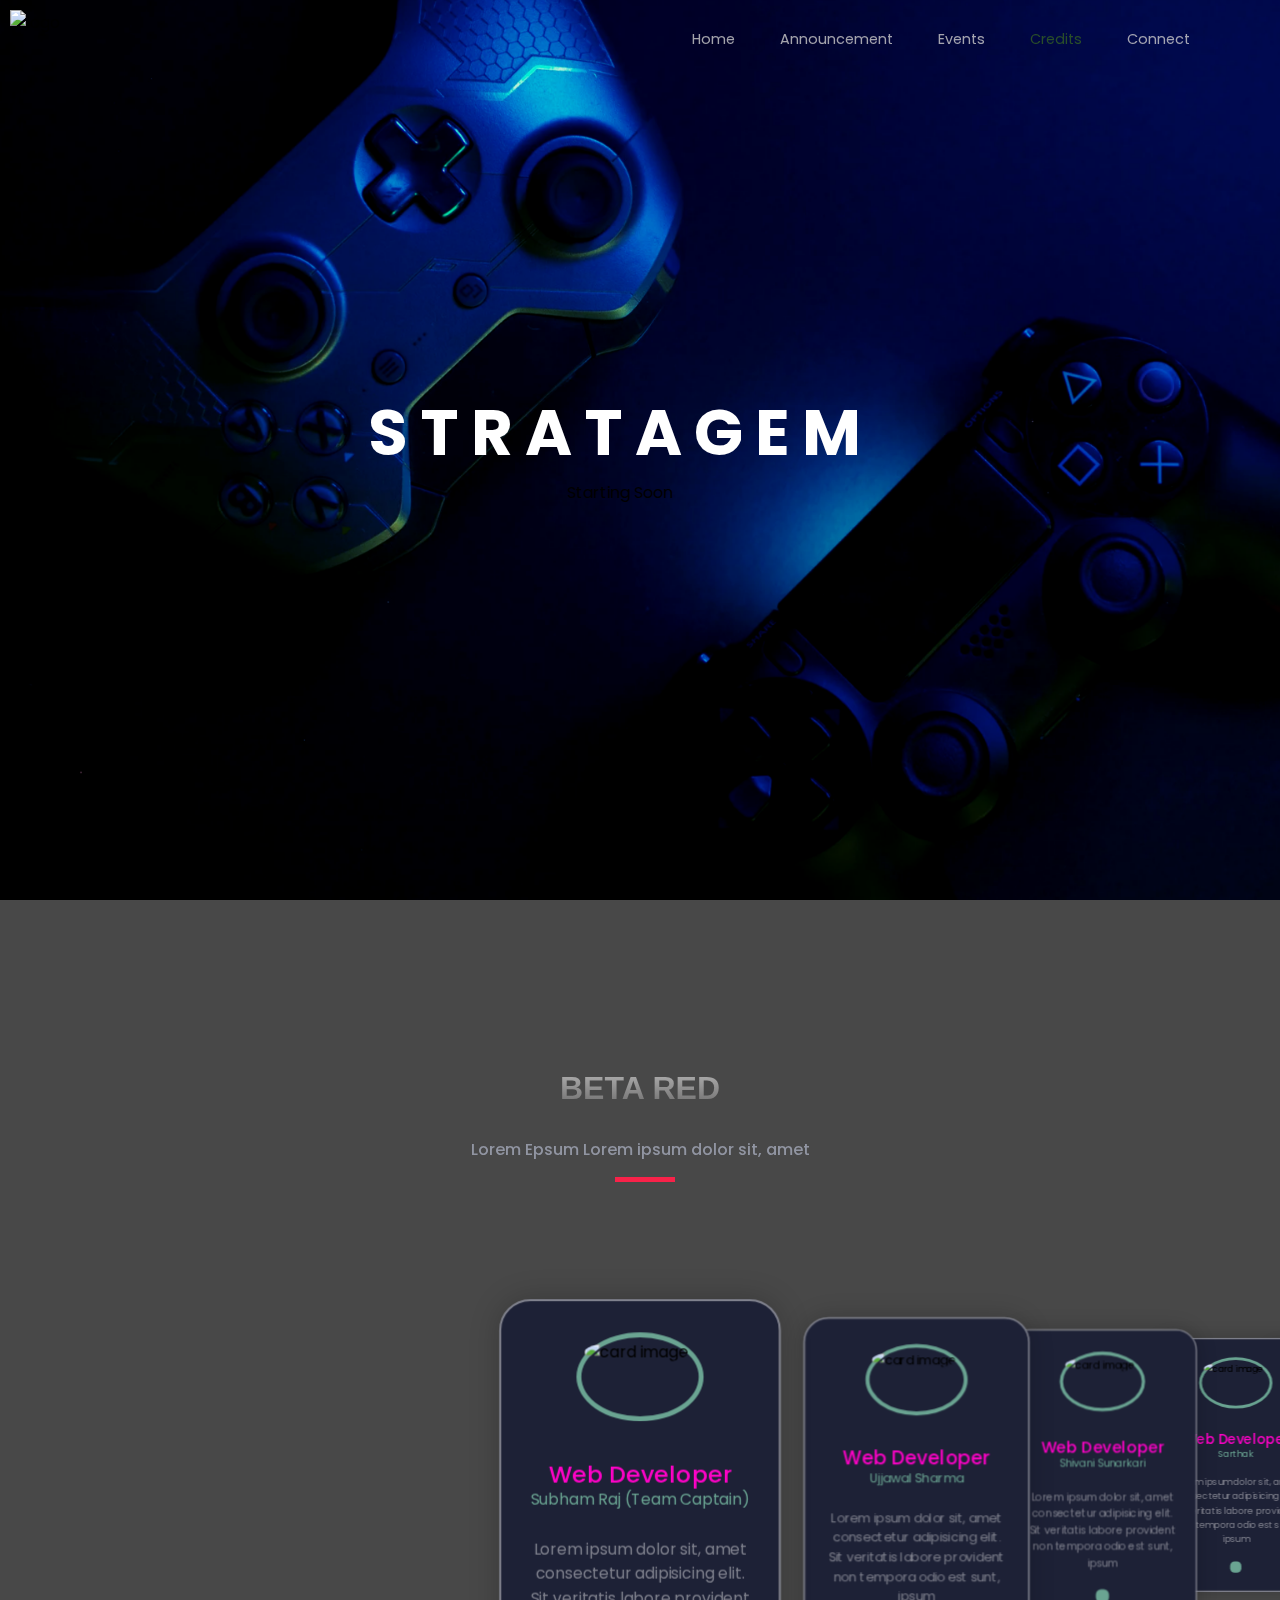
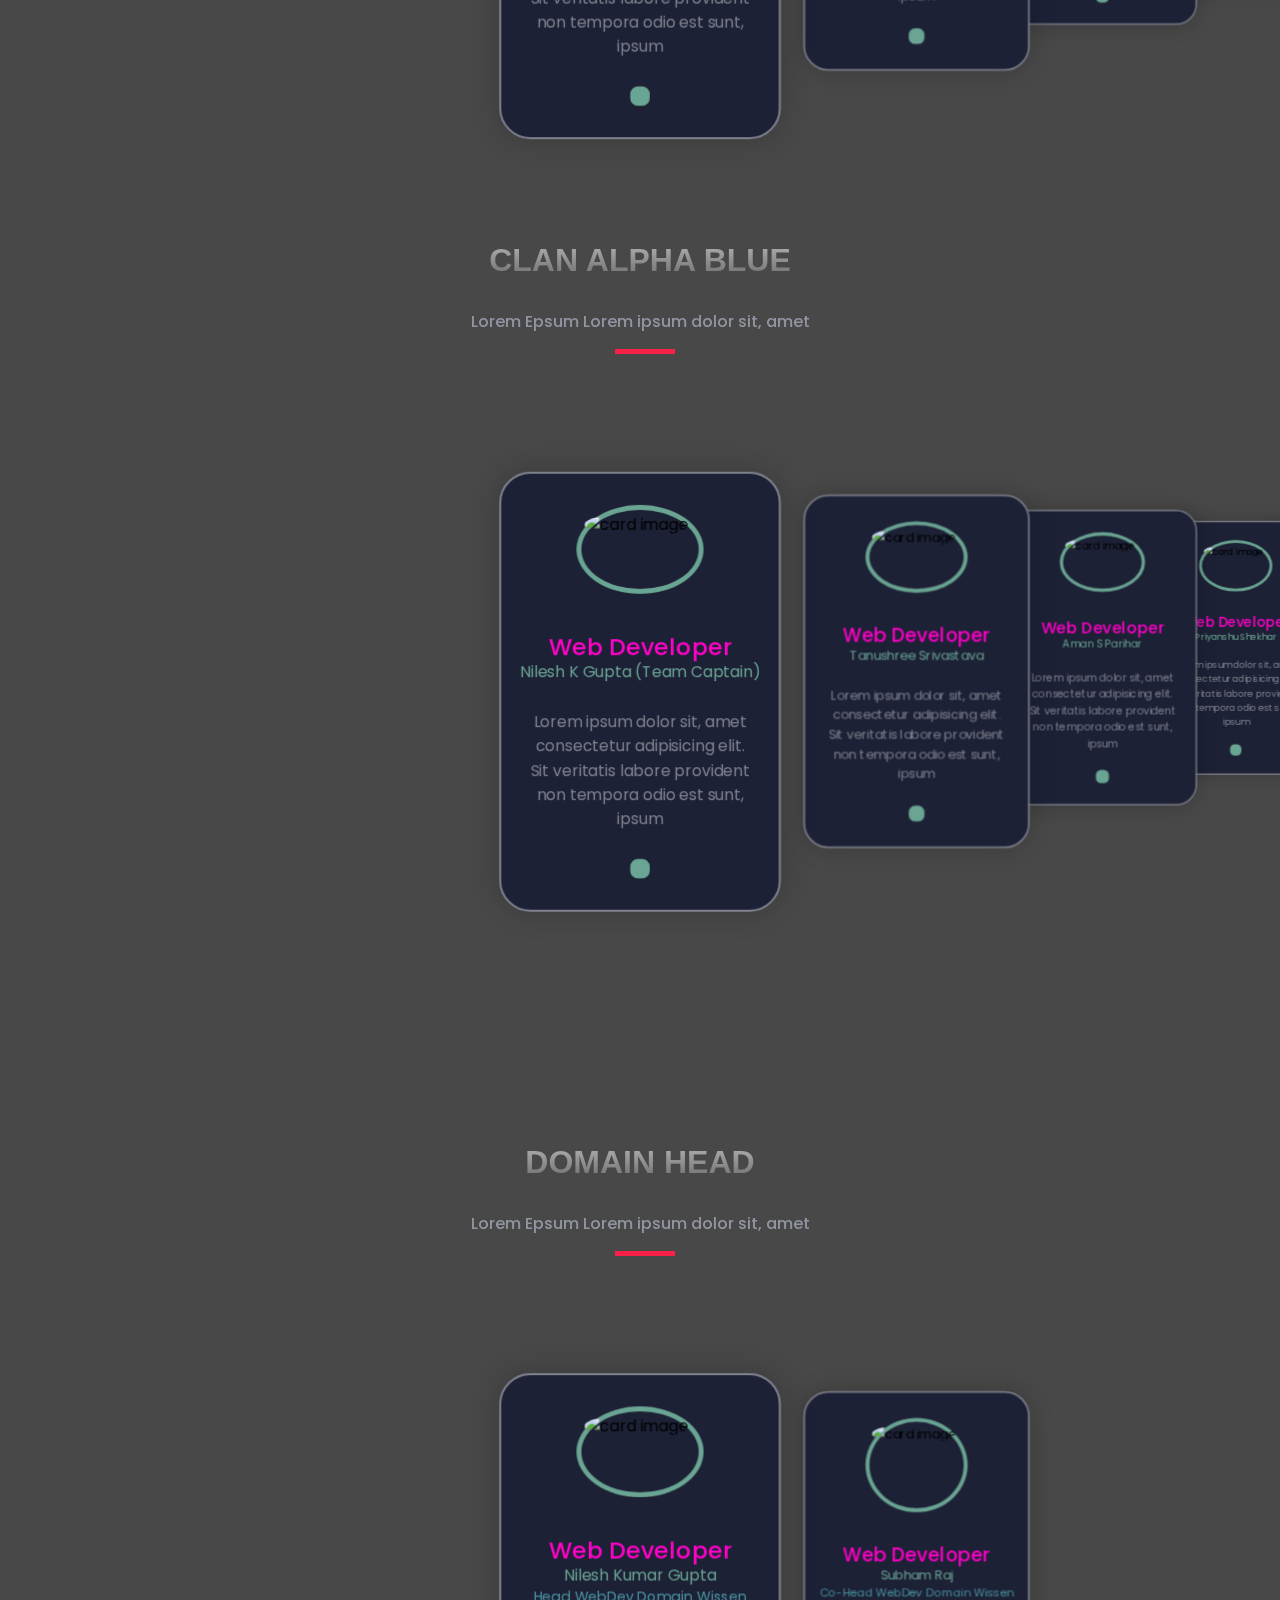
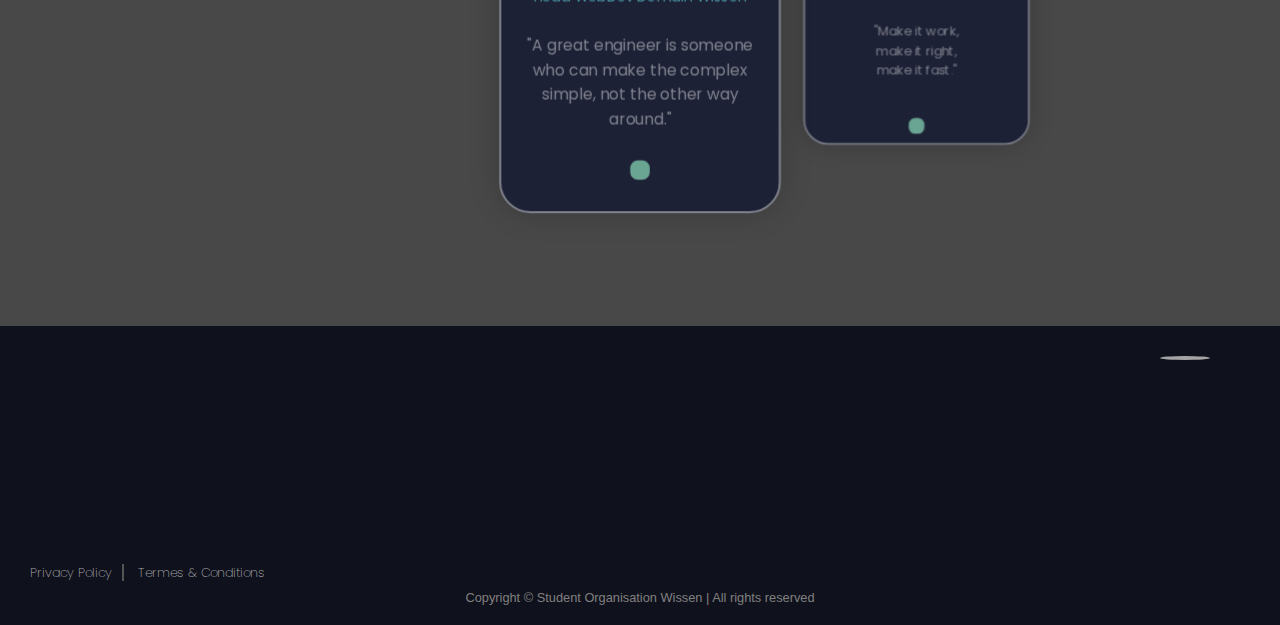
==== credit-demo.html @ d4286579 "Add files via upload" ====
<!DOCTYPE html>
<html lang="en">

<head>
    <meta charset="UTF-8">
    <meta http-equiv="X-UA-Compatible" content="IE=edge">
    <meta name="viewport" content="width=device-width, initial-scale=1.0">
    <title>Credits | Team</title>
    <script src="https://kit.fontawesome.com/1dc055f0a8.js" crossorigin="anonymous"></script>
    <!-- Link Swiper's CSS -->
    <link rel="stylesheet" href="https://cdn.jsdelivr.net/npm/swiper/swiper-bundle.min.css" />

    <!-- CSS -->
    <link rel="stylesheet" href="./credit-demo.css">
    <!-- FONT -->
    <link rel="stylesheet" href="./TTSupermolotNeue-ExpDBold/style.css">

</head>

<body>
    <section class="container1">
        <div class="header">
            <img class="logo" src="./pics/WissenLogoDark_.png" alt="logo" width="50px">
            <nav class="navlinks">
                <ul>
                    <li><a href="index.html" class="hoverlink">Home</a></li>
                    <li><a href="announcemnt.html" class="hoverlink">Announcement</a></li>
                    <li><a href="events.html" class="hoverlink">Events </a></li>
                    <li><a href="credit.html" class="active hoverlink">Credits</a></li>
                    <li><a href="social.html" class="hoverlink">Connect</a></li>
                </ul>
            </nav>
        </div>

        <div class="intro-box">
            <h1>Stratagem</h1>
            <p>Starting Soon</p>
        </div>
    </section>

    <!-- --------------Beta Red-------------  -->
    <section class="beta-red mySwiper">
        <div class="section-header">
            <h2>Beta Red</h2>
            <p>Lorem Epsum Lorem ipsum dolor sit, amet</p>
        </div>
        <div class="swiper-wrapper">

            <div class="card swiper-slide">
                <div class="card__image">
                    <img src="./pics/Subham_.jpg" alt="card image">
                </div>

                <div class="card__content">
                    <span class="card__title">Web Developer</span>
                    <span class="card__name">Subham Raj (Team Captain)</span>

                    <p class="card__text">Lorem ipsum dolor sit, amet consectetur adipisicing elit. Sit veritatis labore
                        provident non tempora odio est sunt, ipsum</p>
                    <p class="social"><a href="www.linkedin.com/in/subham-raj05"><i class="fa-brands fa-linkedin-in"></i></a> <i class="fa-brands fa-instagram"></i> <i class="fa-brands fa-github"></i> <i class="fa-brands fa-discord"></i> </p>
                </div>
            </div>

            <div class="card swiper-slide">
                <div class="card__image">
                    <img src="./pics/WissenLogoDark_.png" alt="card image">
                </div>

                <div class="card__content">
                    <span class="card__title">Web Developer</span>
                    <span class="card__name">Ujjawal Sharma</span>
                    <p class="card__text">Lorem ipsum dolor sit, amet consectetur adipisicing elit. Sit veritatis labore
                        provident non tempora odio est sunt, ipsum</p>
                    <p class="social"><i class="fa-brands fa-linkedin-in"></i> <i class="fa-brands fa-instagram"></i> <i class="fa-brands fa-github"></i> <i class="fa-brands fa-discord"></i> </p>
                </div>
            </div>

            <div class="card swiper-slide">
                <div class="card__image">
                    <img src="./pics/WissenLogoDark_.png" alt="card image">
                </div>

                <div class="card__content">
                    <span class="card__title">Web Developer</span>
                    <span class="card__name">Shivani Sunarkari</span>
                    <p class="card__text">Lorem ipsum dolor sit, amet consectetur adipisicing elit. Sit veritatis labore
                        provident non tempora odio est sunt, ipsum</p>
                    <p class="social"><i class="fa-brands fa-linkedin-in"></i> <i class="fa-brands fa-instagram"></i> <i class="fa-brands fa-github"></i> <i class="fa-brands fa-discord"></i> </p>
                </div>
            </div>

            <div class="card swiper-slide">
                <div class="card__image">
                    <img src="./pics/WissenLogoDark_.png" alt="card image">
                </div>

                <div class="card__content">
                    <span class="card__title">Web Developer</span>
                    <span class="card__name">Sarthak</span>
                    <p class="card__text">Lorem ipsum dolor sit, amet consectetur adipisicing elit. Sit veritatis labore
                        provident non tempora odio est sunt, ipsum</p>
                    <p class="social"><i class="fa-brands fa-linkedin-in"></i> <i class="fa-brands fa-instagram"></i> <i class="fa-brands fa-github"></i> <i class="fa-brands fa-discord"></i> </p>
                </div>
            </div>

            <div class="card swiper-slide">
                <div class="card__image">
                    <img src="./pics/WissenLogoDark_.png" alt="card image">
                </div>

                <div class="card__content">
                    <span class="card__title">Web Developer</span>
                    <span class="card__name">Vir Madhur Solanki</span>
                    <p class="card__text">Lorem ipsum dolor sit, amet consectetur adipisicing elit. Sit veritatis labore
                        provident non tempora odio est sunt, ipsum</p>
                    <p class="social"><i class="fa-brands fa-linkedin-in"></i> <i class="fa-brands fa-instagram"></i> <i class="fa-brands fa-github"></i> <i class="fa-brands fa-discord"></i> </p>
                </div>
            </div>
            
            <div class="card swiper-slide">
                <div class="card__image">
                    <img src="./pics/WissenLogoDark_.png" alt="card image">
                </div>

                <div class="card__content">
                    <span class="card__title">Web Developer</span>
                    <span class="card__name">Meghul</span>
                    <p class="card__text">Lorem ipsum dolor sit, amet consectetur adipisicing elit. Sit veritatis labore
                        provident non tempora odio est sunt, ipsum</p>
                    <p class="social"><i class="fa-brands fa-linkedin-in"></i> <i class="fa-brands fa-instagram"></i> <i class="fa-brands fa-github"></i> <i class="fa-brands fa-discord"></i> </p>
                </div>
            </div>

        </div>
    </section>

    <!-- ---------Alpha Blue Team ----------- -->
    <section class="alpha-blue mySwiper">
        <div class="section-header">
            <h2>Clan Alpha Blue</h2>
            <p>Lorem Epsum Lorem ipsum dolor sit, amet</p>
        </div>

        <div class="swiper-wrapper">

            <div class="card swiper-slide">
                <div class="card__image">
                    <img src="./pics/WissenLogoDark_.png" alt="card image">
                </div>

                <div class="card__content">
                    <span class="card__title">Web Developer</span>
                    <span class="card__name">Nilesh K Gupta (Team Captain)</span>

                    <p class="card__text">Lorem ipsum dolor sit, amet consectetur adipisicing elit. Sit veritatis labore
                        provident non tempora odio est sunt, ipsum</p>
                    <p class="social"><i class="fa-brands fa-linkedin-in"></i> <i class="fa-brands fa-instagram"></i> <i class="fa-brands fa-github"></i> <i class="fa-brands fa-discord"></i> </p>
                </div>
            </div>

            <div class="card swiper-slide">
                <div class="card__image">
                    <img src="./pics/WissenLogoDark_.png" alt="card image">
                </div>

                <div class="card__content">
                    <span class="card__title">Web Developer</span>
                    <span class="card__name">Tanushree Srivastava</span>
                    <p class="card__text">Lorem ipsum dolor sit, amet consectetur adipisicing elit. Sit veritatis labore
                        provident non tempora odio est sunt, ipsum</p>
                    <p class="social"><i class="fa-brands fa-linkedin-in"></i> <i class="fa-brands fa-instagram"></i> <i class="fa-brands fa-github"></i> <i class="fa-brands fa-discord"></i> </p>
                </div>
            </div>

            <div class="card swiper-slide">
                <div class="card__image">
                    <img src="./pics/WissenLogoDark_.png" alt="card image">
                </div>

                <div class="card__content">
                    <span class="card__title">Web Developer</span>
                    <span class="card__name">Aman S Parihar</span>
                    <p class="card__text">Lorem ipsum dolor sit, amet consectetur adipisicing elit. Sit veritatis labore
                        provident non tempora odio est sunt, ipsum</p>
                    <p class="social"><i class="fa-brands fa-linkedin-in"></i> <i class="fa-brands fa-instagram"></i> <i class="fa-brands fa-github"></i> <i class="fa-brands fa-discord"></i> </p>
                </div>
            </div>

            <div class="card swiper-slide">
                <div class="card__image">
                    <img src="./pics/WissenLogoDark_.png" alt="card image">
                </div>

                <div class="card__content">
                    <span class="card__title">Web Developer</span>
                    <span class="card__name">Priyanshu Shekhar</span>
                    <p class="card__text">Lorem ipsum dolor sit, amet consectetur adipisicing elit. Sit veritatis labore
                        provident non tempora odio est sunt, ipsum</p>
                    <p class="social"><i class="fa-brands fa-linkedin-in"></i> <i class="fa-brands fa-instagram"></i> <i class="fa-brands fa-github"></i> <i class="fa-brands fa-discord"></i> </p>
                </div>
            </div>

            <div class="card swiper-slide">
                <div class="card__image">
                    <img src="./pics/WissenLogoDark_.png" alt="card image">
                </div>

                <div class="card__content">
                    <span class="card__title">Web Developer</span>
                    <span class="card__name">B. V. Preetham Reddy</span>
                    <p class="card__text">Lorem ipsum dolor sit, amet consectetur adipisicing elit. Sit veritatis labore
                        provident non tempora odio est sunt, ipsum</p>
                    <p class="social"><i class="fa-brands fa-linkedin-in"></i> <i class="fa-brands fa-instagram"></i> <i class="fa-brands fa-github"></i> <i class="fa-brands fa-discord"></i> </p>
                </div>
            </div>
            
            <div class="card swiper-slide">
                <div class="card__image">
                    <img src="./pics/WissenLogoDark_.png" alt="card image">
                </div>

                <div class="card__content">
                    <span class="card__title">Web Developer</span>
                    <span class="card__name">Mulagapati G S Rohit Verma</span>
                    <p class="card__text">Lorem ipsum dolor sit, amet consectetur adipisicing elit. Sit veritatis labore
                        provident non tempora odio est sunt, ipsum</p>
                    <p class="social"><i class="fa-brands fa-linkedin-in"></i> <i class="fa-brands fa-instagram"></i> <i class="fa-brands fa-github"></i> <i class="fa-brands fa-discord"></i> </p>
                </div>
            </div>

        </div>
    </section>

    <!-- ---------Domain Head---------- -->
    <section class="beta-red mySwiper">
        <div class="section-header">
            <h2>Domain Head</h2>
            <p>Lorem Epsum Lorem ipsum dolor sit, amet</p>
        </div>
        <div class="swiper-wrapper">

            <div class="card swiper-slide">
                <div class="card__image">
                    <img src="./pics/WissenLogoDark_.png" alt="card image">
                </div>

                <div class="card__content">
                    <span class="card__title">Web Developer</span>
                    <span class="card__name">Nilesh Kumar Gupta</span>
                    <span class="post">Head WebDev Domain Wissen</span>

                    <p class="card__text">"A great engineer is someone who can make the complex simple, not the other way around."</p>
                    <p class="social Head"><a href="https://www.linkedin.com/in/nileshkumargupta05" target="_blank"><i class="fa-brands fa-linkedin-in"></i></a> <i class="fa-brands fa-instagram"></i> <i class="fa-brands fa-github"></i> <i class="fa-brands fa-discord"></i> </p>
                </div>
            </div>

            <div class="card swiper-slide">
                <div class="card__image">
                    <img src="./pics/Subham_.jpg" alt="card image">
                </div>

                <div class="card__content">
                    <span class="card__title">Web Developer</span>
                    <span class="card__name">Subham Raj</span>
                    <span class="post">Co-Head WebDev Domain Wissen</span>
                    <p class="card__text">"Make it work,<br>make it right,<br>make it fast."</p>
                    <span class="social Co-Head"><a href="www.linkedin.com/in/subham-raj05"><i class="fa-brands fa-linkedin-in"></i></a> <a href="https://www.instagram.com/subhamraj05/"><i class="fa-brands fa-instagram"></i></a> <a href="https://github.com/Subham-Shaurya"><i class="fa-brands fa-github"></i></a> <a href=""><i class="fa-brands fa-discord"></i></a> </span>
                </div>
            </div>
        </div>
    </section>

    
    
    <!-- Swiper JS -->
    <script src="https://cdn.jsdelivr.net/npm/swiper/swiper-bundle.min.js"></script>

    <!-- Initialize Swiper -->
    <script>
        var swiper = new Swiper(".mySwiper", {
            effect: "coverflow",
            grabCursor: true,
            centeredSlides: true,
            slidesPerView: "auto",
            coverflowEffect: {
                rotate: 0,
                stretch: 0,
                depth: 300,
                modifier: 1,
                slideShadows: false,
            },
            pagination: {
                el: ".swiper-pagination",
            },
        });
    </script>

   <!-- Footer -->
    <div class="footer-top"></div>
    <section class="footer-section">
        <footer class="footer">
            <img src="./pics/Copy of WissenLogoLight.png" alt="" width="70px" class="logo">
            <img src="./pics/asset 16.svg" alt="" width="50px" class="reset">
            
        </footer>
        <div class="policy">
            <ul>
                <li style="border-right: 2px solid #555;">Privacy Policy</li>
                <li>Termes & Conditions</li>
            </ul>
        </div>
        <p>Copyright &copy; Student Organisation Wissen | All rights reserved</p>
    </section> 

</body>

</html>
---- credit-demo.css ----
/* ============================= General Resets ==================================*/
@import url('https://fonts.googleapis.com/css2?family=Poppins:wght@400;500;600&display=swap');

* {
    margin: 0;
    padding: 0;
    box-sizing: border-box;
}

body {
    width: 100vw;
    font-family: var(--font);
    /* display: flex;
    justify-content: center;
    align-items: center; */
    background-color: #000000b7;
}
:root {
    --font: 'Poppins', sans-serif;
    --color: rgb(106, 164, 146);
    --bg-color: #f4f4f4;
}

/* -------------======= Section Header ========--------------*/
.section-header {
	margin-bottom: 60px;
	position: relative;
	padding-bottom: 20px;
}

.section-header::before {
	content: "";
	position: absolute;
	display: block;
	width: 60px;
	height: 5px;
	background: #f82249;
	bottom: 0;
	left: calc(50% - 25px);
}

.section-header h2 {
	font-size: 36px;
	text-transform: uppercase;
	text-align: center;
	font-weight: 700;
	margin-bottom: 10px;
}

.section-header p {
	text-align: center;
	padding: 0;
	margin: 0;
	font-size: 1rem;
	font-weight: 500;
	color: #9195a2;
}

.section-with-bg {
	background-color: #f6f7fd;
}

/* ============================= Header Section ==================================*/
.container1{
    width: 100%;
    height: 100vh;
    background:transparent;
    background-image: url("background1.png");
    background-repeat: no-repeat;
    background-position: center;
    background-size: cover;
    background-attachment: fixed;
    
}
.header{
    width: 1200px;
    height: 80px;
    position: fixed;
    background: transparent;
    margin-inline: auto;
    z-index: 1000;
}
.header .logo{
    margin: 10px;
    vertical-align: middle;
}

/*---------------========= Navigation Section ==========-----------------*/
.navlinks{
    display: flex;
    justify-content: center;
    align-items: center;
    height: 80px;
    float: right;

}
.navlinks ul{
    display: flex;
    gap: 25px;
}
.navlinks ul li{
    list-style: none;
}
.hoverlink{
    padding: 5px 10px;
    border: none;
    text-decoration: none;
    color: #cccc;
    font-size: 0.9rem;
    font-weight: 400;
    font-family: 'Poppins', sans-serif;
    border-radius: 3px;
}
.active{
    color: rgb(41, 78, 41);
}
/* .hoverlink:hover{
    background-color: rgba(101, 135, 136, 0.712);
} */
/* .hoverlink:active{

} */
.navlinks ul li::after {
    content: '';
    width: 0%;
    height: 2.2px;
    background: #f44336;
    display: block;
    margin: auto;
    transition: 0.5s;
}

.navlinks ul li:hover::after {
    width: 100%;
}

/* --------------=========Intro==========------------- */
.intro-box{
    position: relative;
    width: 40vw;
    height: 40vh;
    margin-inline: auto;
    left: -20px;
    top: 60%;
    transform: translateY(-43%);
    text-align: center;
}
.intro-box h1{
    font-size: 4rem;
    color: #ffff;
	font-weight: 700;
	letter-spacing: 12px;
	transition: 0.5s;
    text-transform: uppercase;
}

/* =========================== SLIDER ============================== */
.beta-red {
    margin-top: 80px;
    padding-top: 50px;
    
}
.mySwiper h2{
   
    background: -webkit-linear-gradient(rgb(255, 255, 255), rgb(71, 70, 70));
    -webkit-background-clip: text;
    -webkit-text-fill-color: transparent;
    font-size: 2rem;
    font-family: 'Roboto',sans-serif;
    font-weight: 700;
    padding: 40px 10px 20px 10px;
    text-align: center;
    
}
.mySwiper span h2{
    /* padding: 20px; */
    border-bottom: 5px solid #f44336;
}
.swiper-wrapper {
    
    height: 35em;
    display: flex;
    align-items: center;
    border-image: linear-gradient(to right, #f70aff, rgb(129, 13, 13));
    border-image-slice: 1;
}

.card {
    width: 18em;
    height: 450px;
    background: linear-gradient(to top right, #1d2136, #1d2136 );
    border-radius: 2em;
    box-shadow: 0 0 2em rgba(0, 0, 0, 0.2);
    padding: 2em 1em;
    border: 2px solid #80828e;
    display: flex;
    align-items: center;
    flex-direction: column;
    margin: 0 2em;
}

.swiper-slide:not(.swiper-slide-active) {
    filter: blur(1px);
}

.card__image {
    width: 130px;
    height: 130px;
    border-radius: 50%;
    border: 5px solid var(--color);
    padding: 3px;
    margin-bottom: 2em;
}

.card__image img {
    width: 100%;
    height: 100%;
    border-radius: 50%;
    object-fit: cover;
}

.card__content {
    display: flex;
    align-items: center;
    flex-direction: column;
}

.card__title {
    color: #ff03c8;
    font-size: 1.5rem;
    font-weight: 500;
    position: relative;
    top: .2em;
}

.card__name {
    color: var(--color);
}
.post{
    color: rgb(73, 146, 159);
    font-size: 0.9rem;
}
.card__text {
    color: #80828e;
    text-align: center;
    font-size: 1rem;
    margin: 1em 0;
    padding: 10px;
}

.social {
    word-spacing: 2rem;
    background-color: var(--color);
    color: #fff;
    font-size: 1.2rem;
    font-weight: 600;
    border: none;
    padding: 10px;
    border-radius: 8px;
    margin-top: 2px;
    
}
.social a{
    cursor: pointer;
    text-decoration: none;
    color: #fff;
}
.social a .fa-linkedin-in:hover{
    color: rgb(13, 53, 253);
}
.social .fa-instagram:hover{
    color: rgb(253, 13, 129);
}
.Head{
    margin-top: 4px;
}
.Co-Head{
    position: relative;
    top: 20px;
}

/* -------footer section--------- */

/* Footer top */
.footer-top{
    height: 20px;
}
/* Footer-section */
.footer-section{
    margin-top: 30px;
    margin-inline: auto;
    padding: 20px;
    padding-top: 30px;
    background-color: #0f111c;
}
.footer{
    width: 1140px;
    height: 200px;
    margin-inline: auto;
}
.footer .logo{
    width: 70px;
}
.footer-section .reset{
    width: 50px;
    float: right;
    border-radius: 50%;
    border: 2px solid #a4a4a4;
}
.footer .policy{
    float: right;
    position: relative;
    top: 10%;
    right: 10%;
}
.footer-section ul li{
    display: inline;
    padding: 0 10px;
    list-style: none;
    line-height: 2.1rem;
    font-size: 0.8rem;
    font-weight: 200;
    font-family: 'Poppins', sans-serif;
    color: #cccc;
}
.footer-section p{
    font-size: 0.8rem;
    color: rgb(129, 128, 128);
    text-align: center;
    font-family: 'Roboto' ,sans-serif;
}
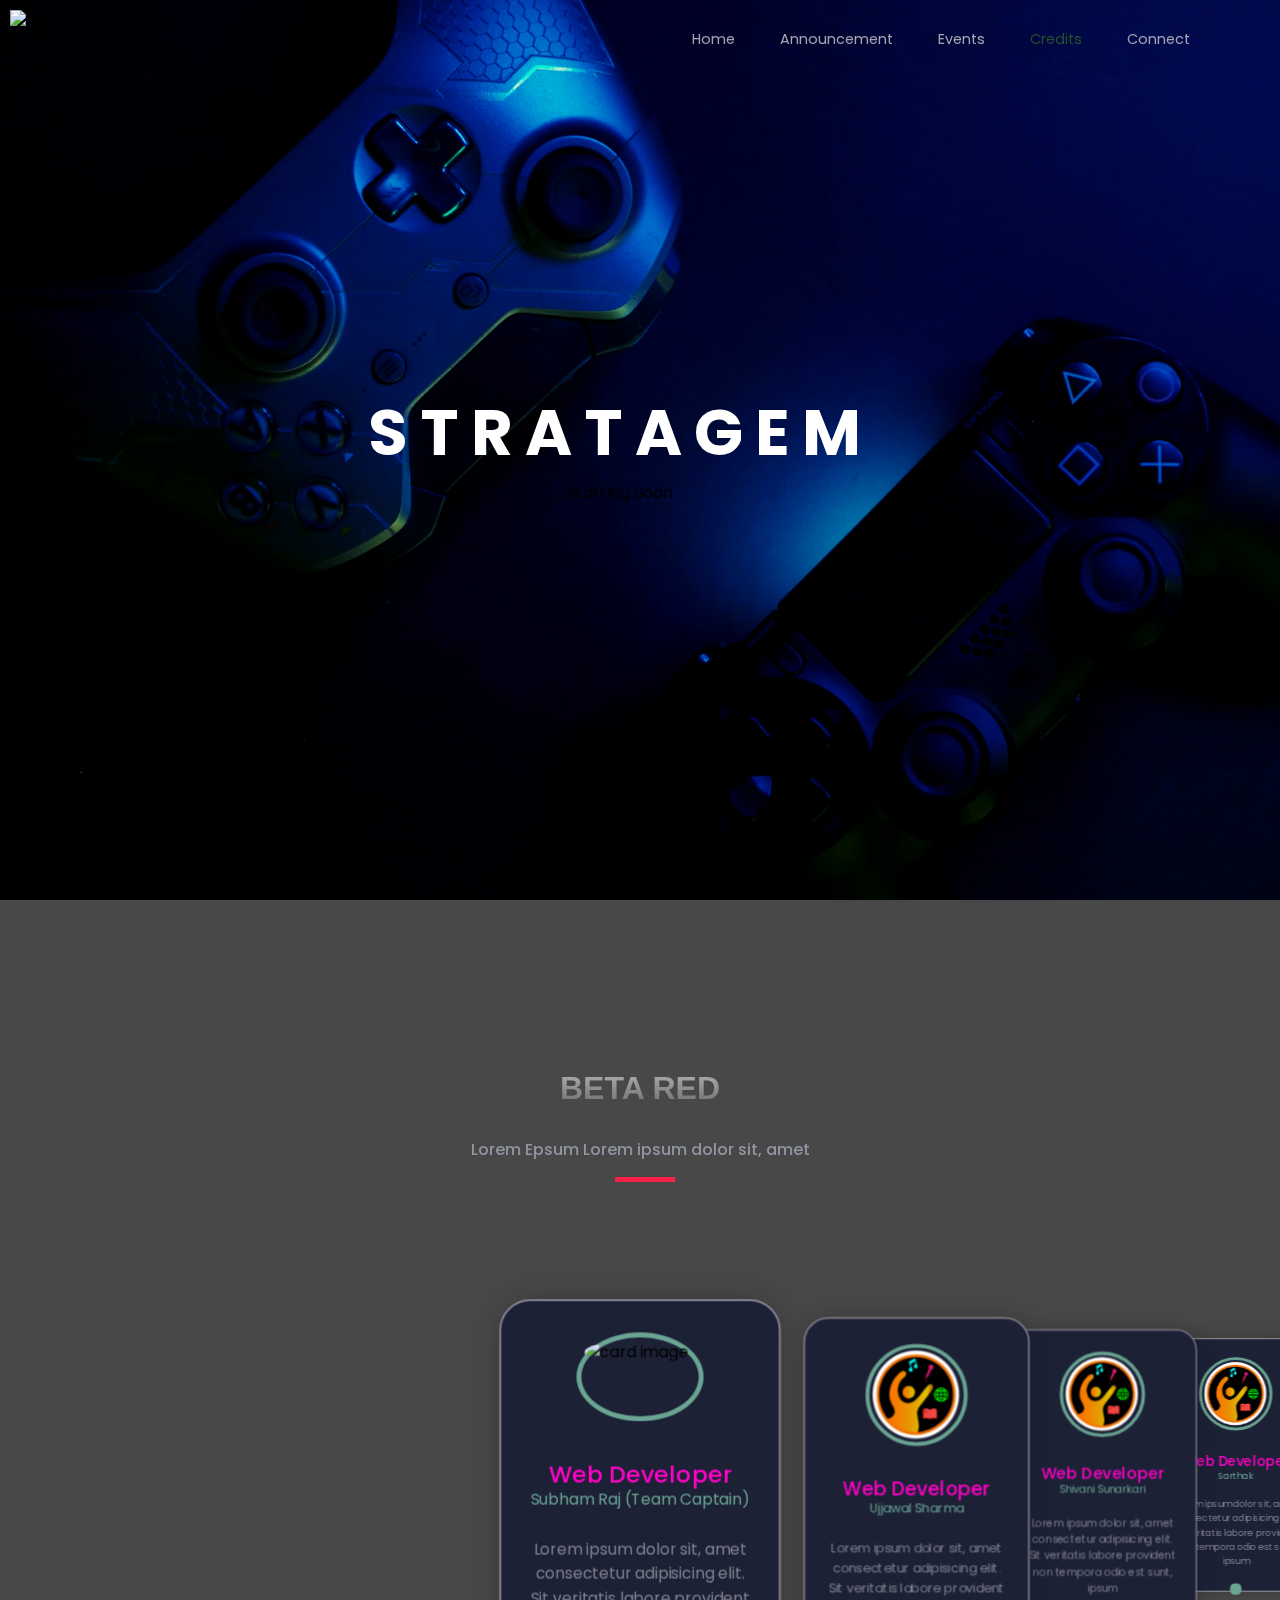
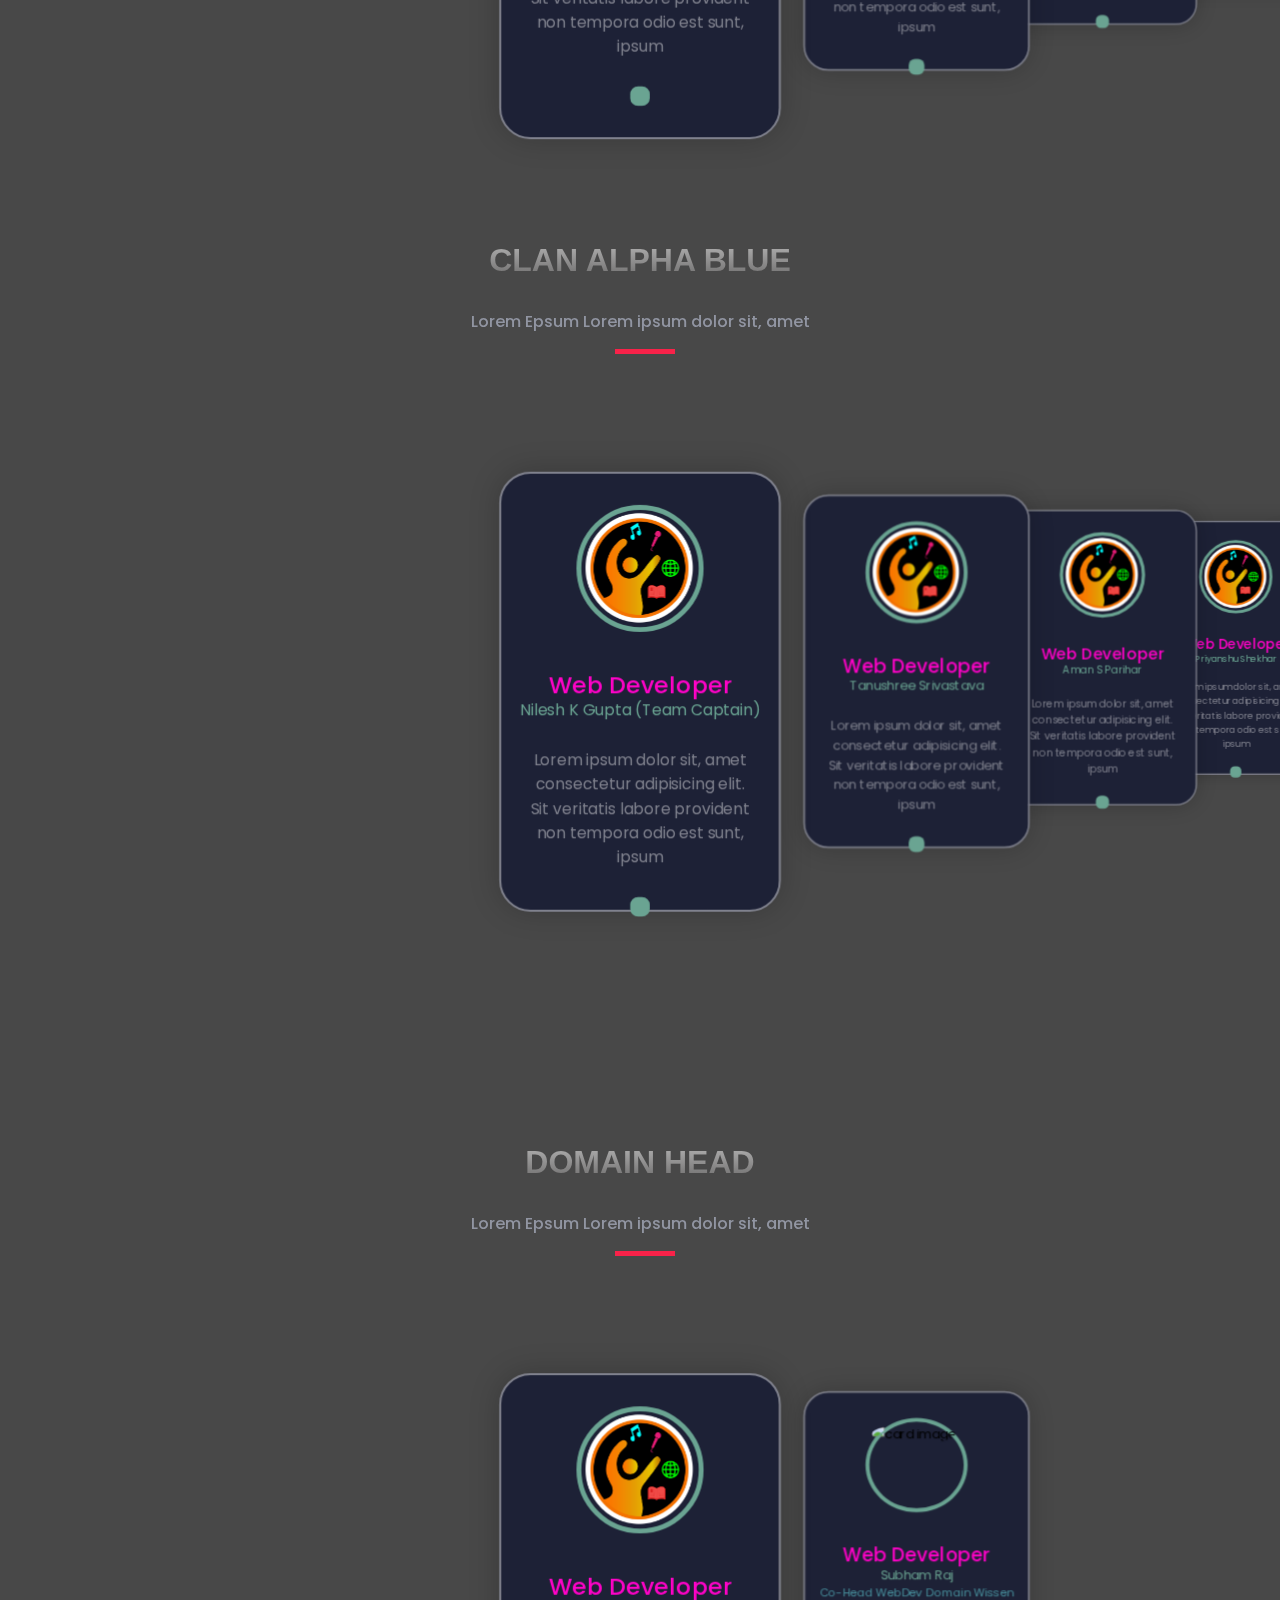
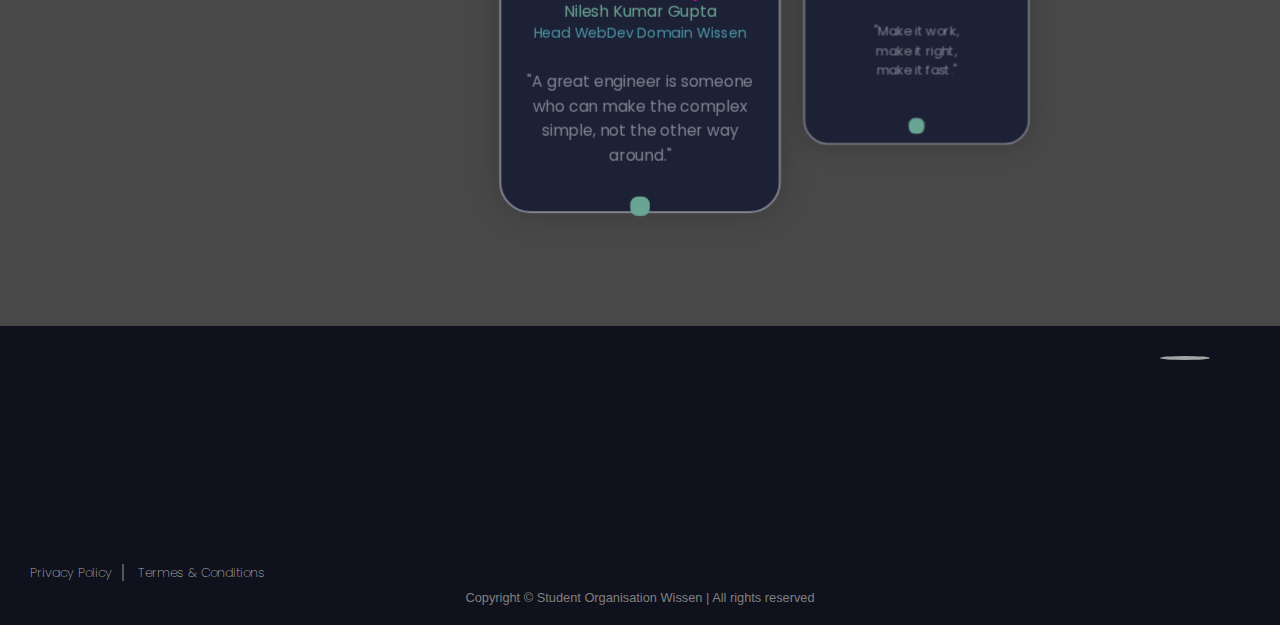
==== commit 2e3bb410: "Update credit-demo.html" ====
--- a/credit-demo.html
+++ b/credit-demo.html
@@ -48,7 +48,7 @@
 
             <div class="card swiper-slide">
                 <div class="card__image">
-                    <img src="./pics/Subham_.jpg" alt="card image">
+                    <img src="Subham_.jpg" alt="card image">
                 </div>
 
                 <div class="card__content">
@@ -63,7 +63,7 @@
 
             <div class="card swiper-slide">
                 <div class="card__image">
-                    <img src="./pics/WissenLogoDark_.png" alt="card image">
+                    <img src="WissenLogoDark_.png" alt="card image">
                 </div>
 
                 <div class="card__content">
@@ -77,7 +77,7 @@
 
             <div class="card swiper-slide">
                 <div class="card__image">
-                    <img src="./pics/WissenLogoDark_.png" alt="card image">
+                    <img src="WissenLogoDark_.png" alt="card image">
                 </div>
 
                 <div class="card__content">
@@ -91,7 +91,7 @@
 
             <div class="card swiper-slide">
                 <div class="card__image">
-                    <img src="./pics/WissenLogoDark_.png" alt="card image">
+                    <img src="WissenLogoDark_.png" alt="card image">
                 </div>
 
                 <div class="card__content">
@@ -105,7 +105,7 @@
 
             <div class="card swiper-slide">
                 <div class="card__image">
-                    <img src="./pics/WissenLogoDark_.png" alt="card image">
+                    <img src="WissenLogoDark_.png" alt="card image">
                 </div>
 
                 <div class="card__content">
@@ -119,7 +119,7 @@
             
             <div class="card swiper-slide">
                 <div class="card__image">
-                    <img src="./pics/WissenLogoDark_.png" alt="card image">
+                    <img src="WissenLogoDark_.png" alt="card image">
                 </div>
 
                 <div class="card__content">
@@ -145,7 +145,7 @@
 
             <div class="card swiper-slide">
                 <div class="card__image">
-                    <img src="./pics/WissenLogoDark_.png" alt="card image">
+                    <img src="WissenLogoDark_.png" alt="card image">
                 </div>
 
                 <div class="card__content">
@@ -160,7 +160,7 @@
 
             <div class="card swiper-slide">
                 <div class="card__image">
-                    <img src="./pics/WissenLogoDark_.png" alt="card image">
+                    <img src="WissenLogoDark_.png" alt="card image">
                 </div>
 
                 <div class="card__content">
@@ -174,7 +174,7 @@
 
             <div class="card swiper-slide">
                 <div class="card__image">
-                    <img src="./pics/WissenLogoDark_.png" alt="card image">
+                    <img src="WissenLogoDark_.png" alt="card image">
                 </div>
 
                 <div class="card__content">
@@ -188,7 +188,7 @@
 
             <div class="card swiper-slide">
                 <div class="card__image">
-                    <img src="./pics/WissenLogoDark_.png" alt="card image">
+                    <img src="WissenLogoDark_.png" alt="card image">
                 </div>
 
                 <div class="card__content">
@@ -202,7 +202,7 @@
 
             <div class="card swiper-slide">
                 <div class="card__image">
-                    <img src="./pics/WissenLogoDark_.png" alt="card image">
+                    <img src="WissenLogoDark_.png" alt="card image">
                 </div>
 
                 <div class="card__content">
@@ -216,7 +216,7 @@
             
             <div class="card swiper-slide">
                 <div class="card__image">
-                    <img src="./pics/WissenLogoDark_.png" alt="card image">
+                    <img src="WissenLogoDark_.png" alt="card image">
                 </div>
 
                 <div class="card__content">
@@ -241,7 +241,7 @@
 
             <div class="card swiper-slide">
                 <div class="card__image">
-                    <img src="./pics/WissenLogoDark_.png" alt="card image">
+                    <img src="WissenLogoDark_.png" alt="card image">
                 </div>
 
                 <div class="card__content">
@@ -256,7 +256,7 @@
 
             <div class="card swiper-slide">
                 <div class="card__image">
-                    <img src="./pics/Subham_.jpg" alt="card image">
+                    <img src="Subham_.jpg" alt="card image">
                 </div>
 
                 <div class="card__content">
@@ -314,4 +314,4 @@
 
 </body>
 
-</html>+</html>
